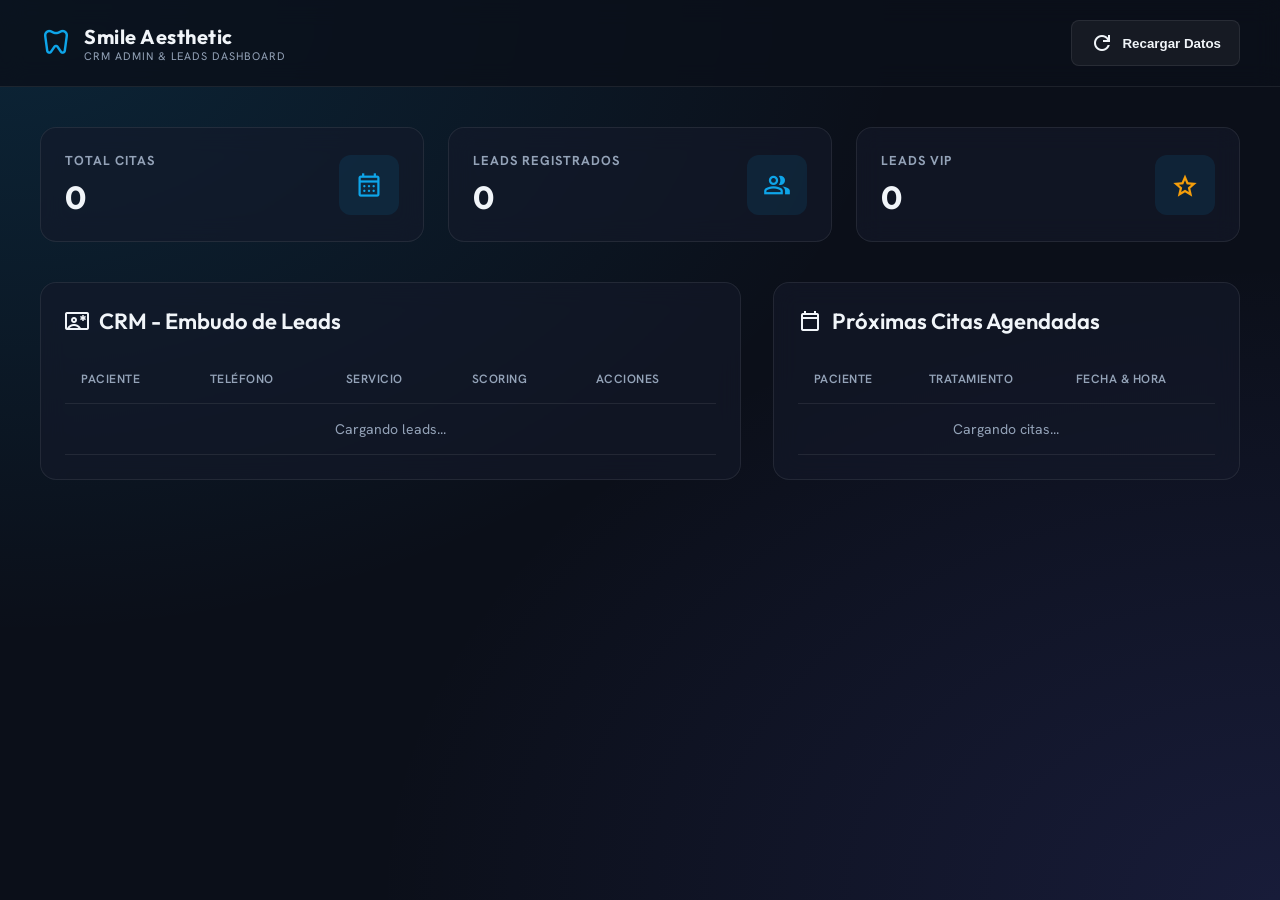
==== src/web/admin.html @ 07770d0e "Add web admin dashboard route" ====
<!DOCTYPE html>
<html lang="es">
<head>
    <meta charset="UTF-8">
    <meta name="viewport" content="width=device-width, initial-scale=1.0">
    <title>Smile Aesthetic - CRM Admin Panel</title>
    <link href="https://fonts.googleapis.com/css2?family=Hanken+Grotesk:wght@300;400;600;800&family=Outfit:wght@300;400;600;700&display=swap" rel="stylesheet">
    <link rel="stylesheet" href="https://fonts.googleapis.com/css2?family=Material+Symbols+Outlined:opsz,wght,FILL,GRAD@20..48,100..700,0..1,-50..200" />
    <style>
        :root {
            --bg-color: #0b0f19;
            --card-bg: rgba(20, 26, 42, 0.6);
            --border-color: rgba(255, 255, 255, 0.08);
            --primary: #0ea5e9;
            --primary-hover: #38bdf8;
            --text-color: #f1f5f9;
            --text-muted: #94a3b8;
            --vip-color: #f59e0b;
            --high-color: #10b981;
            --medium-color: #6366f1;
        }

        * {
            box-sizing: border-box;
            margin: 0;
            padding: 0;
        }

        body {
            font-family: 'Hanken Grotesk', sans-serif;
            background-color: var(--bg-color);
            color: var(--text-color);
            min-height: 100vh;
            display: flex;
            flex-direction: column;
            overflow-x: hidden;
            background-image: 
                radial-gradient(at 0% 0%, rgba(14, 165, 233, 0.15) 0px, transparent 50%),
                radial-gradient(at 100% 100%, rgba(99, 102, 241, 0.15) 0px, transparent 50%);
        }

        header {
            display: flex;
            justify-content: space-between;
            align-items: center;
            padding: 20px 40px;
            border-bottom: 1px solid var(--border-color);
            background: rgba(11, 15, 25, 0.8);
            backdrop-filter: blur(12px);
            position: sticky;
            top: 0;
            z-index: 100;
        }

        .logo-section {
            display: flex;
            align-items: center;
            gap: 12px;
        }

        .logo-icon {
            color: var(--primary);
            font-size: 32px;
        }

        .logo-text h1 {
            font-family: 'Outfit', sans-serif;
            font-size: 20px;
            font-weight: 700;
            letter-spacing: 0.5px;
        }

        .logo-text p {
            font-size: 11px;
            color: var(--text-muted);
            text-transform: uppercase;
            letter-spacing: 1px;
        }

        .refresh-btn {
            background: rgba(255, 255, 255, 0.05);
            border: 1px solid var(--border-color);
            color: var(--text-color);
            padding: 10px 18px;
            border-radius: 8px;
            cursor: pointer;
            font-weight: 600;
            display: flex;
            align-items: center;
            gap: 8px;
            transition: all 0.3s ease;
        }

        .refresh-btn:hover {
            background: var(--primary);
            border-color: var(--primary);
        }

        main {
            padding: 40px;
            max-width: 1600px;
            width: 100%;
            margin: 0 auto;
            flex-grow: 1;
            display: flex;
            flex-direction: column;
            gap: 40px;
        }

        /* STATS GRID */
        .stats-grid {
            display: grid;
            grid-template-columns: repeat(auto-fit, minmax(280px, 1fr));
            gap: 24px;
        }

        .stat-card {
            background: var(--card-bg);
            border: 1px solid var(--border-color);
            border-radius: 16px;
            padding: 24px;
            display: flex;
            align-items: center;
            justify-content: space-between;
            backdrop-filter: blur(12px);
            transition: transform 0.3s ease, border-color 0.3s ease;
        }

        .stat-card:hover {
            transform: translateY(-4px);
            border-color: rgba(14, 165, 233, 0.3);
        }

        .stat-info h3 {
            font-size: 13px;
            color: var(--text-muted);
            text-transform: uppercase;
            letter-spacing: 1px;
            margin-bottom: 8px;
        }

        .stat-info p {
            font-family: 'Outfit', sans-serif;
            font-size: 32px;
            font-weight: 700;
        }

        .stat-icon {
            background: rgba(14, 165, 233, 0.1);
            color: var(--primary);
            padding: 16px;
            border-radius: 12px;
            font-size: 28px;
        }

        /* TABLES SECTION */
        .section-title {
            font-family: 'Outfit', sans-serif;
            font-size: 22px;
            font-weight: 600;
            margin-bottom: 20px;
            display: flex;
            align-items: center;
            gap: 10px;
        }

        .crm-container {
            display: grid;
            grid-template-columns: 1fr;
            gap: 32px;
        }

        @media (min-width: 1200px) {
            .crm-container {
                grid-template-columns: 1.2fr 0.8fr;
            }
        }

        .panel-card {
            background: var(--card-bg);
            border: 1px solid var(--border-color);
            border-radius: 16px;
            padding: 24px;
            backdrop-filter: blur(12px);
            overflow: hidden;
        }

        .table-responsive {
            width: 100%;
            overflow-x: auto;
        }

        table {
            width: 100%;
            border-collapse: collapse;
            text-align: left;
        }

        th, td {
            padding: 16px;
            border-bottom: 1px solid var(--border-color);
        }

        th {
            font-size: 12px;
            text-transform: uppercase;
            letter-spacing: 0.5px;
            color: var(--text-muted);
            font-weight: 600;
        }

        td {
            font-size: 14px;
        }

        tr:hover td {
            background: rgba(255, 255, 255, 0.02);
        }

        .badge {
            display: inline-flex;
            align-items: center;
            padding: 4px 10px;
            border-radius: 6px;
            font-size: 11px;
            font-weight: 700;
            text-transform: uppercase;
            letter-spacing: 0.5px;
        }

        .badge-vip {
            background: rgba(245, 158, 11, 0.15);
            color: var(--vip-color);
        }

        .badge-high {
            background: rgba(16, 185, 129, 0.15);
            color: var(--high-color);
        }

        .badge-medium {
            background: rgba(99, 102, 241, 0.15);
            color: var(--medium-color);
        }

        .chat-btn {
            background: rgba(14, 165, 233, 0.1);
            border: 1px solid rgba(14, 165, 233, 0.2);
            color: var(--primary);
            padding: 6px 12px;
            border-radius: 6px;
            cursor: pointer;
            font-size: 12px;
            font-weight: 600;
            display: flex;
            align-items: center;
            gap: 6px;
            transition: all 0.3s ease;
        }

        .chat-btn:hover {
            background: var(--primary);
            color: white;
        }

        /* MODAL */
        .modal {
            display: none;
            position: fixed;
            top: 0;
            left: 0;
            width: 100%;
            height: 100%;
            background: rgba(0, 0, 0, 0.6);
            backdrop-filter: blur(8px);
            z-index: 1000;
            justify-content: center;
            align-items: center;
        }

        .modal-content {
            background: #0f172a;
            border: 1px solid var(--border-color);
            width: 90%;
            max-width: 600px;
            border-radius: 16px;
            display: flex;
            flex-direction: column;
            max-height: 80vh;
            overflow: hidden;
        }

        .modal-header {
            padding: 20px;
            border-bottom: 1px solid var(--border-color);
            display: flex;
            justify-content: space-between;
            align-items: center;
        }

        .modal-body {
            padding: 20px;
            overflow-y: auto;
            flex-grow: 1;
            display: flex;
            flex-direction: column;
            gap: 16px;
            background: #0b0f19;
        }

        .modal-close {
            background: transparent;
            border: none;
            color: var(--text-muted);
            cursor: pointer;
            font-size: 24px;
        }

        .message-bubble {
            max-width: 80%;
            padding: 12px 16px;
            border-radius: 12px;
            font-size: 14px;
            line-height: 1.4;
        }

        .message-user {
            background: rgba(255, 255, 255, 0.05);
            align-self: flex-start;
            border-bottom-left-radius: 2px;
        }

        .message-agent {
            background: rgba(14, 165, 233, 0.15);
            color: #f1f5f9;
            align-self: flex-end;
            border-bottom-right-radius: 2px;
            border: 1px solid rgba(14, 165, 233, 0.2);
        }

        .timestamp {
            font-size: 10px;
            color: var(--text-muted);
            margin-top: 4px;
            display: block;
        }
    </style>
</head>
<body>

    <header>
        <div class="logo-section">
            <span class="material-symbols-outlined logo-icon">dentistry</span>
            <div class="logo-text">
                <h1>Smile Aesthetic</h1>
                <p>CRM Admin & Leads Dashboard</p>
            </div>
        </div>
        <button class="refresh-btn" onclick="fetchData()">
            <span class="material-symbols-outlined">refresh</span>
            Recargar Datos
        </button>
    </header>

    <main>
        <!-- STATS -->
        <div class="stats-grid">
            <div class="stat-card">
                <div class="stat-info">
                    <h3>Total Citas</h3>
                    <p id="stat-appointments">0</p>
                </div>
                <span class="material-symbols-outlined stat-icon">calendar_month</span>
            </div>
            <div class="stat-card">
                <div class="stat-info">
                    <h3>Leads Registrados</h3>
                    <p id="stat-leads">0</p>
                </div>
                <span class="material-symbols-outlined stat-icon">group</span>
            </div>
            <div class="stat-card">
                <div class="stat-info">
                    <h3>Leads VIP</h3>
                    <p id="stat-vip">0</p>
                </div>
                <span class="material-symbols-outlined stat-icon" style="color: var(--vip-color);">star</span>
            </div>
        </div>

        <div class="crm-container">
            <!-- LEADS CRM TABLE -->
            <div class="panel-card">
                <h2 class="section-title">
                    <span class="material-symbols-outlined">contact_emergency</span>
                    CRM - Embudo de Leads
                </h2>
                <div class="table-responsive">
                    <table>
                        <thead>
                            <tr>
                                <th>Paciente</th>
                                <th>Teléfono</th>
                                <th>Servicio</th>
                                <th>Scoring</th>
                                <th>Acciones</th>
                            </tr>
                        </thead>
                        <tbody id="leads-table-body">
                            <tr>
                                <td colspan="5" style="text-align: center; color: var(--text-muted);">Cargando leads...</td>
                            </tr>
                        </tbody>
                    </table>
                </div>
            </div>

            <!-- APPOINTMENTS LIST -->
            <div class="panel-card">
                <h2 class="section-title">
                    <span class="material-symbols-outlined">calendar_today</span>
                    Próximas Citas Agendadas
                </h2>
                <div class="table-responsive">
                    <table>
                        <thead>
                            <tr>
                                <th>Paciente</th>
                                <th>Tratamiento</th>
                                <th>Fecha & Hora</th>
                            </tr>
                        </thead>
                        <tbody id="appointments-table-body">
                            <tr>
                                <td colspan="3" style="text-align: center; color: var(--text-muted);">Cargando citas...</td>
                            </tr>
                        </tbody>
                    </table>
                </div>
            </div>
        </div>
    </main>

    <!-- CONVERSATION MODAL -->
    <div id="chat-modal" class="modal" onclick="closeModal(event)">
        <div class="modal-content" onclick="event.stopPropagation()">
            <div class="modal-header">
                <h3 id="modal-title" style="font-family: 'Outfit', sans-serif;">Historial de Conversación</h3>
                <button class="modal-close" onclick="document.getElementById('chat-modal').style.display='none'">&times;</button>
            </div>
            <div id="modal-chat-body" class="modal-body">
                <!-- Messages populated dynamically -->
            </div>
        </div>
    </div>

    <script>
        const API_BASE = window.location.origin;

        async function fetchData() {
            try {
                // Fetch stats
                const statsRes = await fetch(`${API_BASE}/api/admin/stats`);
                const stats = await statsRes.json();
                document.getElementById('stat-appointments').innerText = stats.total_appointments;
                document.getElementById('stat-leads').innerText = stats.total_leads;
                document.getElementById('stat-vip').innerText = stats.total_vip;

                // Fetch leads
                const leadsRes = await fetch(`${API_BASE}/api/admin/leads`);
                const leads = await leadsRes.json();
                const leadsTbody = document.getElementById('leads-table-body');
                leadsTbody.innerHTML = '';
                
                if (leads.length === 0) {
                    leadsTbody.innerHTML = `<tr><td colspan="5" style="text-align: center; color: var(--text-muted);">No hay leads registrados aún.</td></tr>`;
                } else {
                    leads.forEach(l => {
                        const badgeClass = l.qualification_score === 'VIP' ? 'badge-vip' : (l.qualification_score === 'Alto' ? 'badge-high' : 'badge-medium');
                        leadsTbody.innerHTML += `
                            <tr>
                                <td style="font-weight: 600;">${l.full_name}</td>
                                <td>${l.phone_number}</td>
                                <td>${l.service_interest || 'Ninguno'}</td>
                                <td><span class="badge ${badgeClass}">${l.qualification_score || 'Bajo'}</span></td>
                                <td>
                                    <button class="chat-btn" onclick="openChatHistory('${l.phone_number}', '${l.full_name}')">
                                        <span class="material-symbols-outlined" style="font-size: 16px;">chat</span>
                                        Ver Chat
                                    </button>
                                </td>
                            </tr>
                        `;
                    });
                }

                // Fetch appointments
                const appRes = await fetch(`${API_BASE}/api/admin/appointments`);
                const appointments = await appRes.json();
                const appTbody = document.getElementById('appointments-table-body');
                appTbody.innerHTML = '';

                if (appointments.length === 0) {
                    appTbody.innerHTML = `<tr><td colspan="3" style="text-align: center; color: var(--text-muted);">No hay citas registradas.</td></tr>`;
                } else {
                    appointments.forEach(a => {
                        appTbody.innerHTML += `
                            <tr>
                                <td style="font-weight: 600;">${a.patient_name}</td>
                                <td>${a.service_name}</td>
                                <td style="color: var(--primary); font-weight: 600;">📅 ${a.appointment_date} <br>⏰ ${a.appointment_time}</td>
                            </tr>
                        `;
                    });
                }

            } catch (err) {
                console.error("Error cargando datos del panel:", err);
            }
        }

        async function openChatHistory(phone, name) {
            document.getElementById('modal-title').innerText = `Chat con ${name}`;
            const chatBody = document.getElementById('modal-chat-body');
            chatBody.innerHTML = '<p style="text-align:center; color:var(--text-muted);">Cargando conversación...</p>';
            document.getElementById('chat-modal').style.display = 'flex';

            try {
                const res = await fetch(`${API_BASE}/api/admin/history/${phone}`);
                const history = await res.json();
                chatBody.innerHTML = '';

                if (history.length === 0) {
                    chatBody.innerHTML = '<p style="text-align:center; color:var(--text-muted);">No hay mensajes en esta conversación.</p>';
                } else {
                    history.forEach(m => {
                        const bubbleClass = m.sender === 'user' ? 'message-user' : 'message-agent';
                        chatBody.innerHTML += `
                            <div class="message-bubble ${bubbleClass}">
                                ${m.content}
                                <span class="timestamp">${m.timestamp || ''}</span>
                            </div>
                        `;
                    });
                }
            } catch (err) {
                console.error(err);
                chatBody.innerHTML = '<p style="text-align:center; color:red;">Error cargando conversación.</p>';
            }
        }

        function closeModal(e) {
            if (e.target.id === 'chat-modal') {
                document.getElementById('chat-modal').style.display = 'none';
            }
        }

        // Carga inicial
        fetchData();
        // Recarga automática cada 30 segundos
        setInterval(fetchData, 30000);
    </script>
</body>
</html>
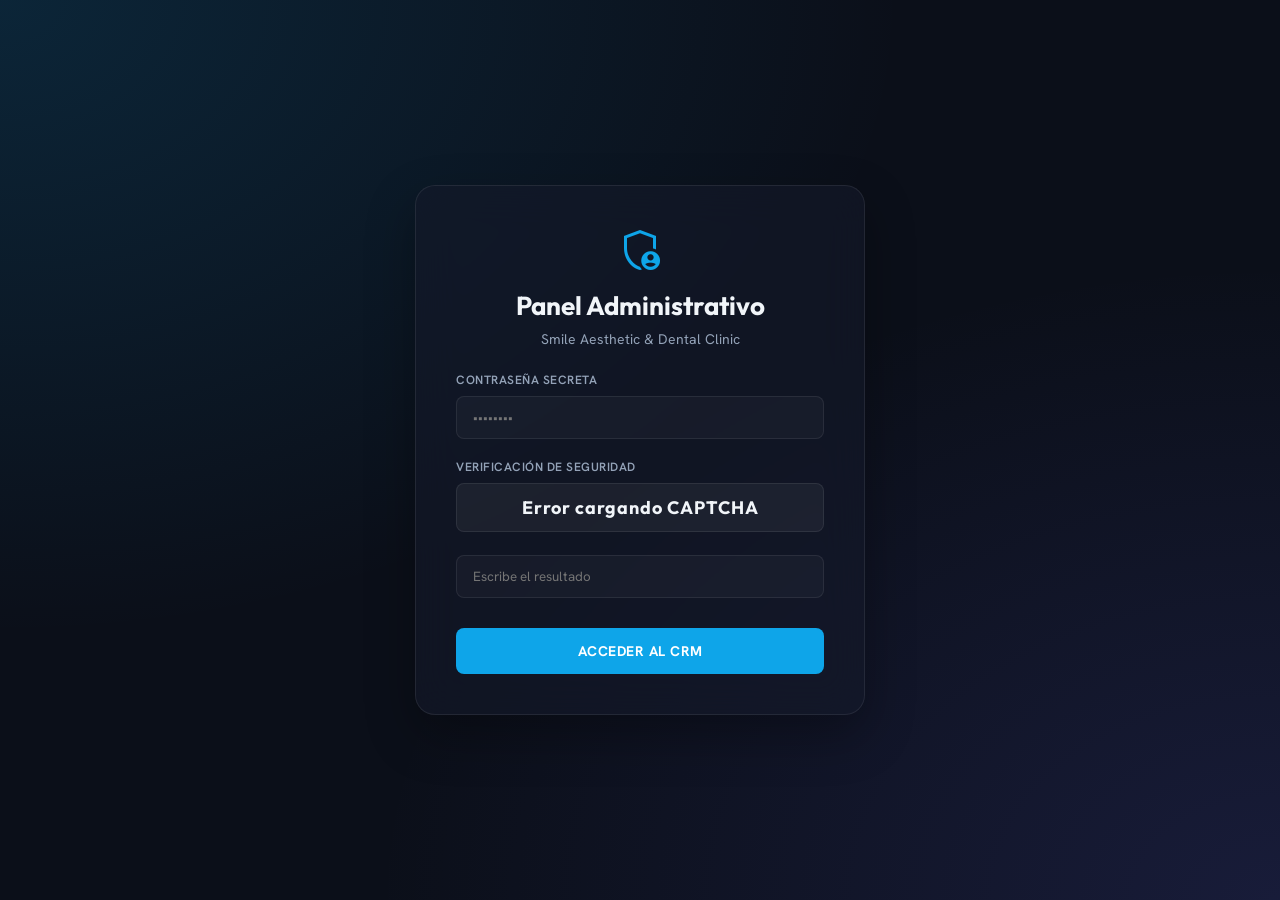
==== commit 397b25ef: "Implement admin login security, captcha, and IP block for CRM dashboard" ====
--- a/src/web/admin.html
+++ b/src/web/admin.html
@@ -39,6 +39,130 @@
                 radial-gradient(at 100% 100%, rgba(99, 102, 241, 0.15) 0px, transparent 50%);
         }
 
+        /* LOGIN SCREEN */
+        #login-container {
+            display: flex;
+            align-items: center;
+            justify-content: center;
+            flex-grow: 1;
+            padding: 20px;
+        }
+
+        .login-card {
+            background: var(--card-bg);
+            border: 1px solid var(--border-color);
+            border-radius: 20px;
+            padding: 40px;
+            width: 100%;
+            max-width: 450px;
+            backdrop-filter: blur(20px);
+            box-shadow: 0 20px 50px rgba(0, 0, 0, 0.3);
+            text-align: center;
+            animation: fadeIn 0.5s ease-out;
+        }
+
+        @keyframes fadeIn {
+            from { opacity: 0; transform: translateY(10px); }
+            to { opacity: 1; transform: translateY(0); }
+        }
+
+        .login-card h2 {
+            font-family: 'Outfit', sans-serif;
+            font-size: 26px;
+            margin-bottom: 8px;
+            font-weight: 700;
+        }
+
+        .login-card p {
+            color: var(--text-muted);
+            font-size: 14px;
+            margin-bottom: 24px;
+        }
+
+        .input-group {
+            display: flex;
+            flex-direction: column;
+            gap: 8px;
+            text-align: left;
+            margin-bottom: 20px;
+        }
+
+        .input-group label {
+            font-size: 12px;
+            font-weight: 600;
+            color: var(--text-muted);
+            text-transform: uppercase;
+            letter-spacing: 0.5px;
+        }
+
+        .input-group input {
+            background: rgba(255, 255, 255, 0.03);
+            border: 1px solid var(--border-color);
+            border-radius: 8px;
+            padding: 12px 16px;
+            color: white;
+            font-family: inherit;
+            outline: none;
+            transition: border-color 0.3s ease;
+        }
+
+        .input-group input:focus {
+            border-color: var(--primary);
+        }
+
+        .captcha-box {
+            background: rgba(255, 255, 255, 0.05);
+            border: 1px solid var(--border-color);
+            padding: 12px;
+            border-radius: 8px;
+            text-align: center;
+            font-weight: 700;
+            font-family: 'Outfit', sans-serif;
+            font-size: 18px;
+            letter-spacing: 1px;
+            margin-bottom: 15px;
+            display: flex;
+            align-items: center;
+            justify-content: center;
+            gap: 10px;
+        }
+
+        .login-btn {
+            background: var(--primary);
+            color: white;
+            border: none;
+            padding: 14px;
+            border-radius: 8px;
+            font-weight: 700;
+            width: 100%;
+            cursor: pointer;
+            transition: background 0.3s ease;
+            font-family: inherit;
+            font-size: 14px;
+            text-transform: uppercase;
+            letter-spacing: 0.5px;
+            margin-top: 10px;
+        }
+
+        .login-btn:hover {
+            background: var(--primary-hover);
+        }
+
+        .error-msg {
+            color: #ef4444;
+            font-size: 13px;
+            margin-top: 15px;
+            font-weight: 600;
+            display: none;
+        }
+
+        /* CRM DASHBOARD SCREEN */
+        #dashboard-container {
+            display: none;
+            flex-direction: column;
+            flex-grow: 1;
+        }
+
         header {
             display: flex;
             justify-content: space-between;
@@ -77,7 +201,13 @@
             letter-spacing: 1px;
         }
 
-        .refresh-btn {
+        .header-actions {
+            display: flex;
+            align-items: center;
+            gap: 15px;
+        }
+
+        .refresh-btn, .logout-btn {
             background: rgba(255, 255, 255, 0.05);
             border: 1px solid var(--border-color);
             color: var(--text-color);
@@ -94,6 +224,11 @@
         .refresh-btn:hover {
             background: var(--primary);
             border-color: var(--primary);
+        }
+
+        .logout-btn:hover {
+            background: #ef4444;
+            border-color: #ef4444;
         }
 
         main {
@@ -348,98 +483,132 @@
 </head>
 <body>
 
-    <header>
-        <div class="logo-section">
-            <span class="material-symbols-outlined logo-icon">dentistry</span>
-            <div class="logo-text">
-                <h1>Smile Aesthetic</h1>
-                <p>CRM Admin & Leads Dashboard</p>
-            </div>
+    <!-- 1. PANTALLA DE ACCESO (LOGIN) -->
+    <div id="login-container">
+        <div class="login-card">
+            <span class="material-symbols-outlined" style="color: var(--primary); font-size: 48px; margin-bottom: 15px;">admin_panel_settings</span>
+            <h2>Panel Administrativo</h2>
+            <p>Smile Aesthetic & Dental Clinic</p>
+            
+            <form id="login-form" onsubmit="handleLogin(event)">
+                <div class="input-group">
+                    <label for="password">Contraseña Secreta</label>
+                    <input type="password" id="password" required placeholder="••••••••">
+                </div>
+                
+                <div class="input-group">
+                    <label>Verificación de Seguridad</label>
+                    <div id="captcha-box" class="captcha-box">Cargando...</div>
+                    <input type="number" id="captcha-answer" required placeholder="Escribe el resultado">
+                </div>
+                
+                <button type="submit" class="login-btn">Acceder al CRM</button>
+                <div id="login-error" class="error-msg"></div>
+            </form>
         </div>
-        <button class="refresh-btn" onclick="fetchData()">
-            <span class="material-symbols-outlined">refresh</span>
-            Recargar Datos
-        </button>
-    </header>
-
-    <main>
-        <!-- STATS -->
-        <div class="stats-grid">
-            <div class="stat-card">
-                <div class="stat-info">
-                    <h3>Total Citas</h3>
-                    <p id="stat-appointments">0</p>
-                </div>
-                <span class="material-symbols-outlined stat-icon">calendar_month</span>
-            </div>
-            <div class="stat-card">
-                <div class="stat-info">
-                    <h3>Leads Registrados</h3>
-                    <p id="stat-leads">0</p>
-                </div>
-                <span class="material-symbols-outlined stat-icon">group</span>
-            </div>
-            <div class="stat-card">
-                <div class="stat-info">
-                    <h3>Leads VIP</h3>
-                    <p id="stat-vip">0</p>
-                </div>
-                <span class="material-symbols-outlined stat-icon" style="color: var(--vip-color);">star</span>
-            </div>
-        </div>
-
-        <div class="crm-container">
-            <!-- LEADS CRM TABLE -->
-            <div class="panel-card">
-                <h2 class="section-title">
-                    <span class="material-symbols-outlined">contact_emergency</span>
-                    CRM - Embudo de Leads
-                </h2>
-                <div class="table-responsive">
-                    <table>
-                        <thead>
-                            <tr>
-                                <th>Paciente</th>
-                                <th>Teléfono</th>
-                                <th>Servicio</th>
-                                <th>Scoring</th>
-                                <th>Acciones</th>
-                            </tr>
-                        </thead>
-                        <tbody id="leads-table-body">
-                            <tr>
-                                <td colspan="5" style="text-align: center; color: var(--text-muted);">Cargando leads...</td>
-                            </tr>
-                        </tbody>
-                    </table>
+    </div>
+
+    <!-- 2. PANTALLA DE DASHBOARD (CRM) -->
+    <div id="dashboard-container">
+        <header>
+            <div class="logo-section">
+                <span class="material-symbols-outlined logo-icon">dentistry</span>
+                <div class="logo-text">
+                    <h1>Smile Aesthetic</h1>
+                    <p>CRM Admin & Leads Dashboard</p>
                 </div>
             </div>
-
-            <!-- APPOINTMENTS LIST -->
-            <div class="panel-card">
-                <h2 class="section-title">
-                    <span class="material-symbols-outlined">calendar_today</span>
-                    Próximas Citas Agendadas
-                </h2>
-                <div class="table-responsive">
-                    <table>
-                        <thead>
-                            <tr>
-                                <th>Paciente</th>
-                                <th>Tratamiento</th>
-                                <th>Fecha & Hora</th>
-                            </tr>
-                        </thead>
-                        <tbody id="appointments-table-body">
-                            <tr>
-                                <td colspan="3" style="text-align: center; color: var(--text-muted);">Cargando citas...</td>
-                            </tr>
-                        </tbody>
-                    </table>
+            <div class="header-actions">
+                <button class="refresh-btn" onclick="fetchData()">
+                    <span class="material-symbols-outlined">refresh</span>
+                    Recargar Datos
+                </button>
+                <button class="logout-btn" onclick="handleLogout()">
+                    <span class="material-symbols-outlined">logout</span>
+                    Salir
+                </button>
+            </div>
+        </header>
+
+        <main>
+            <!-- STATS -->
+            <div class="stats-grid">
+                <div class="stat-card">
+                    <div class="stat-info">
+                        <h3>Total Citas</h3>
+                        <p id="stat-appointments">0</p>
+                    </div>
+                    <span class="material-symbols-outlined stat-icon">calendar_month</span>
+                </div>
+                <div class="stat-card">
+                    <div class="stat-info">
+                        <h3>Leads Registrados</h3>
+                        <p id="stat-leads">0</p>
+                    </div>
+                    <span class="material-symbols-outlined stat-icon">group</span>
+                </div>
+                <div class="stat-card">
+                    <div class="stat-info">
+                        <h3>Leads VIP</h3>
+                        <p id="stat-vip">0</p>
+                    </div>
+                    <span class="material-symbols-outlined stat-icon" style="color: var(--vip-color);">star</span>
                 </div>
             </div>
-        </div>
-    </main>
+
+            <div class="crm-container">
+                <!-- LEADS CRM TABLE -->
+                <div class="panel-card">
+                    <h2 class="section-title">
+                        <span class="material-symbols-outlined">contact_emergency</span>
+                        CRM - Embudo de Leads
+                    </h2>
+                    <div class="table-responsive">
+                        <table>
+                            <thead>
+                                <tr>
+                                    <th>Paciente</th>
+                                    <th>Teléfono</th>
+                                    <th>Servicio</th>
+                                    <th>Scoring</th>
+                                    <th>Acciones</th>
+                                </tr>
+                            </thead>
+                            <tbody id="leads-table-body">
+                                <tr>
+                                    <td colspan="5" style="text-align: center; color: var(--text-muted);">No hay leads.</td>
+                                </tr>
+                            </tbody>
+                        </table>
+                    </div>
+                </div>
+
+                <!-- APPOINTMENTS LIST -->
+                <div class="panel-card">
+                    <h2 class="section-title">
+                        <span class="material-symbols-outlined">calendar_today</span>
+                        Próximas Citas Agendadas
+                    </h2>
+                    <div class="table-responsive">
+                        <table>
+                            <thead>
+                                <tr>
+                                    <th>Paciente</th>
+                                    <th>Tratamiento</th>
+                                    <th>Fecha & Hora</th>
+                                </tr>
+                            </thead>
+                            <tbody id="appointments-table-body">
+                                <tr>
+                                    <td colspan="3" style="text-align: center; color: var(--text-muted);">No hay citas registradas.</td>
+                                </tr>
+                            </tbody>
+                        </table>
+                    </div>
+                </div>
+            </div>
+        </main>
+    </div>
 
     <!-- CONVERSATION MODAL -->
     <div id="chat-modal" class="modal" onclick="closeModal(event)">
@@ -456,18 +625,95 @@
 
     <script>
         const API_BASE = window.location.origin;
-
+        let captchaToken = '';
+
+        // Cargar CAPTCHA inicial
+        async function loadCaptcha() {
+            try {
+                const res = await fetch(`${API_BASE}/api/admin/captcha`);
+                const data = await res.json();
+                captchaToken = data.captcha_token;
+                document.getElementById('captcha-box').innerText = data.question;
+            } catch (err) {
+                console.error(err);
+                document.getElementById('captcha-box').innerText = "Error cargando CAPTCHA";
+            }
+        }
+
+        // Manejar Login
+        async function handleLogin(e) {
+            e.preventDefault();
+            const password = document.getElementById('password').value;
+            const answer = parseInt(document.getElementById('captcha-answer').value);
+            const errorEl = document.getElementById('login-error');
+            errorEl.style.display = 'none';
+
+            try {
+                const res = await fetch(`${API_BASE}/api/admin/login`, {
+                    method: 'POST',
+                    headers: { 'Content-Type': 'application/json' },
+                    body: JSON.stringify({
+                        password: password,
+                        captcha_answer: answer,
+                        captcha_token: captchaToken
+                    })
+                });
+
+                const data = await res.json();
+
+                if (res.status === 200 && data.session_token) {
+                    localStorage.setItem('admin_token', data.session_token);
+                    showDashboard();
+                } else {
+                    errorEl.innerText = data.response_text || "Error en credenciales.";
+                    errorEl.style.display = 'block';
+                    loadCaptcha(); // recargar captcha tras error
+                    document.getElementById('captcha-answer').value = '';
+                }
+            } catch (err) {
+                errorEl.innerText = "Error conectando con el servidor.";
+                errorEl.style.display = 'block';
+            }
+        }
+
+        // Cerrar sesión
+        function handleLogout() {
+            localStorage.removeItem('admin_token');
+            document.getElementById('dashboard-container').style.display = 'none';
+            document.getElementById('login-container').style.display = 'flex';
+            document.getElementById('password').value = '';
+            document.getElementById('captcha-answer').value = '';
+            loadCaptcha();
+        }
+
+        // Mostrar el dashboard si la sesión es válida
+        function showDashboard() {
+            document.getElementById('login-container').style.display = 'none';
+            document.getElementById('dashboard-container').style.display = 'flex';
+            fetchData();
+        }
+
+        // Obtener datos del CRM con autenticación por Header
         async function fetchData() {
+            const token = localStorage.getItem('admin_token');
+            if (!token) {
+                handleLogout();
+                return;
+            }
+
             try {
+                const headers = { 'X-Admin-Token': token };
+
                 // Fetch stats
-                const statsRes = await fetch(`${API_BASE}/api/admin/stats`);
+                const statsRes = await fetch(`${API_BASE}/api/admin/stats`, { headers });
+                if (statsRes.status === 401) { handleLogout(); return; }
                 const stats = await statsRes.json();
                 document.getElementById('stat-appointments').innerText = stats.total_appointments;
                 document.getElementById('stat-leads').innerText = stats.total_leads;
                 document.getElementById('stat-vip').innerText = stats.total_vip;
 
                 // Fetch leads
-                const leadsRes = await fetch(`${API_BASE}/api/admin/leads`);
+                const leadsRes = await fetch(`${API_BASE}/api/admin/leads`, { headers });
                 const leads = await leadsRes.json();
                 const leadsTbody = document.getElementById('leads-table-body');
                 leadsTbody.innerHTML = '';
@@ -495,7 +741,7 @@
                 }
 
                 // Fetch appointments
-                const appRes = await fetch(`${API_BASE}/api/admin/appointments`);
+                const appRes = await fetch(`${API_BASE}/api/admin/appointments`, { headers });
                 const appointments = await appRes.json();
                 const appTbody = document.getElementById('appointments-table-body');
                 appTbody.innerHTML = '';
@@ -520,13 +766,16 @@
         }
 
         async function openChatHistory(phone, name) {
+            const token = localStorage.getItem('admin_token');
             document.getElementById('modal-title').innerText = `Chat con ${name}`;
             const chatBody = document.getElementById('modal-chat-body');
             chatBody.innerHTML = '<p style="text-align:center; color:var(--text-muted);">Cargando conversación...</p>';
             document.getElementById('chat-modal').style.display = 'flex';
 
             try {
-                const res = await fetch(`${API_BASE}/api/admin/history/${phone}`);
+                const res = await fetch(`${API_BASE}/api/admin/history/${phone}`, {
+                    headers: { 'X-Admin-Token': token }
+                });
                 const history = await res.json();
                 chatBody.innerHTML = '';
 
@@ -555,8 +804,13 @@
             }
         }
 
-        // Carga inicial
-        fetchData();
+        // Carga inicial y auto-reconocimiento de sesión
+        if (localStorage.getItem('admin_token')) {
+            showDashboard();
+        } else {
+            loadCaptcha();
+        }
+
         // Recarga automática cada 30 segundos
         setInterval(fetchData, 30000);
     </script>
